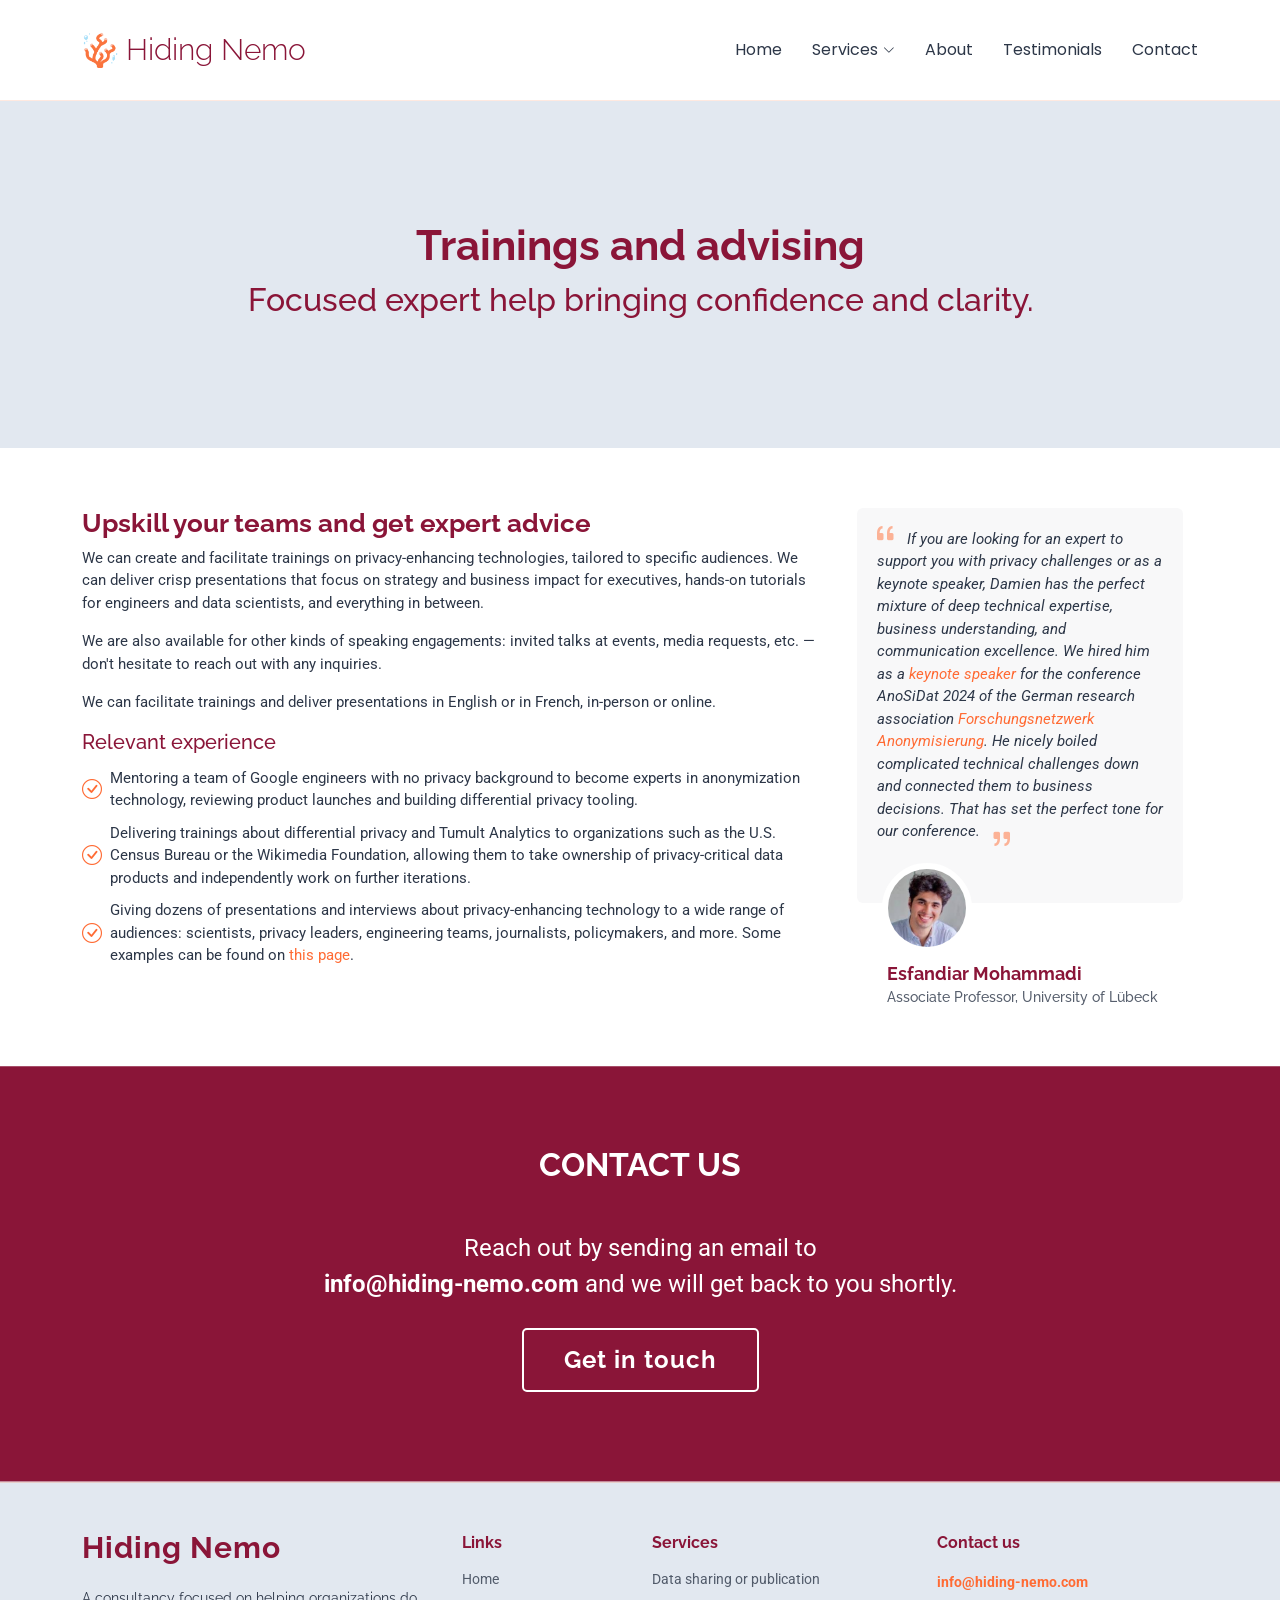
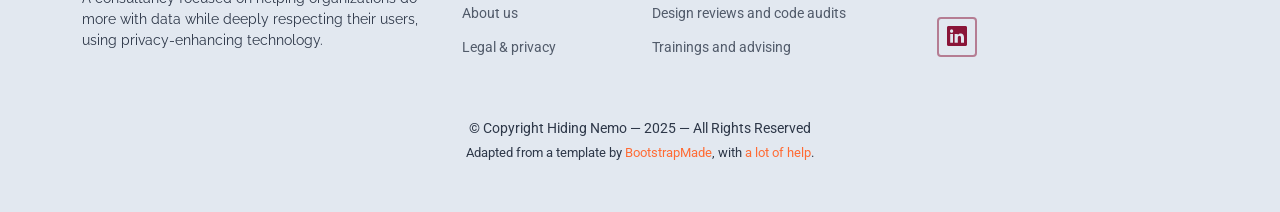
==== advising.html @ 46b13c15 "website as of october 2025" ====
<!DOCTYPE html>
<html lang="en">

<head>
  <meta charset="utf-8">
  <meta content="width=device-width, initial-scale=1.0" name="viewport">
  <title>Trainings and public speaking - Hiding Nemo</title>
  <meta name="description" content="">
  <meta name="keywords" content="">

  <!-- Favicons -->
  <link rel="apple-touch-icon" sizes="180x180" href="apple-touch-icon.png">
  <link rel="icon" type="image/png" sizes="32x32" href="favicon-32x32.png">
  <link rel="icon" type="image/png" sizes="16x16" href="favicon-16x16.png">
  <link rel="manifest" href="/site.webmanifest">

  <!-- Fonts -->
  <link href="https://fonts.googleapis.com" rel="preconnect">
  <link href="https://fonts.gstatic.com" rel="preconnect" crossorigin>
  <link href="https://fonts.googleapis.com/css2?family=Roboto:ital,wght@0,100;0,300;0,400;0,500;0,700;0,900;1,100;1,300;1,400;1,500;1,700;1,900&family=Poppins:ital,wght@0,100;0,200;0,300;0,400;0,500;0,600;0,700;0,800;0,900;1,100;1,200;1,300;1,400;1,500;1,600;1,700;1,800;1,900&family=Raleway:ital,wght@0,100;0,200;0,300;0,400;0,500;0,600;0,700;0,800;0,900;1,100;1,200;1,300;1,400;1,500;1,600;1,700;1,800;1,900&display=swap" rel="stylesheet">

  <!-- Vendor CSS Files -->
  <link href="assets/vendor/bootstrap/css/bootstrap.min.css" rel="stylesheet">
  <link href="assets/vendor/bootstrap-icons/bootstrap-icons.css" rel="stylesheet">
  <link href="assets/vendor/aos/aos.css" rel="stylesheet">
  <link href="assets/vendor/glightbox/css/glightbox.min.css" rel="stylesheet">
  <link href="assets/vendor/swiper/swiper-bundle.min.css" rel="stylesheet">

  <!-- Main CSS File -->
  <link href="assets/css/main.css" rel="stylesheet">
</head>

<body class="service-details-page">

  <header id="header" class="header d-flex align-items-center sticky-top">
    <div class="container-fluid container-xl position-relative d-flex align-items-center">

      <a href="index.html" class="logo d-flex align-items-center me-auto">
        <img src="assets/img/logo.png" alt="">
        <h1 class="sitename">Hiding Nemo</h1>
      </a>

      <nav id="navmenu" class="navmenu">
        <ul>
          <li><a href="index.html">Home<br></a></li>
          <li class="dropdown"><a href="index.html#services" class="active"><span>Services</span> <i class="bi bi-chevron-down toggle-dropdown"></i></a>
            <ul>
              <li><a href="building.html">Data sharing or publication</a></li>
              <li><a href="auditing.html">Design reviews and code audits</a></li>
              <li><a href="#main">Trainings and advising</a></li>
            </ul>
          </li>
          <li><a href="index.html#about">About</a></li>
          <li><a href="index.html#testimonials">Testimonials</a></li>
          <li><a href="index.html#contact">Contact</a></li>
        </ul>
        <i class="mobile-nav-toggle d-xl-none bi bi-list"></i>
      </nav>

    </div>
  </header>

  <main class="main">

    <!-- Page Title -->
    <div class="page-title light-background">
      <div class="container">
        <h1>Trainings and advising</h1>
        <h2>Focused expert help bringing confidence and clarity.</h2>
      </div>
    </div><!-- End Page Title -->

    <!-- Service Details Section -->
    <section id="service-details" class="service-details section">

      <div class="container">

        <div class="row gy-4">

          <div class="col-lg-8" data-aos="fade-up" data-aos-delay="200">
            <!-- TODO picture
            <img src="assets/img/services.jpg" alt="" class="img-fluid services-img">
            -->
            <h3>Upskill your teams and get expert advice</h3>
            <p>We can create and facilitate trainings on privacy-enhancing
            technologies, tailored to specific audiences. We can deliver crisp
            presentations that focus on strategy and business impact for
            executives, hands-on tutorials for engineers and data scientists,
            and everything in between.
            <p>We are also available for other kinds of speaking engagements:
            invited talks at events, media requests, etc. — don't hesitate to
            reach out with any inquiries.</p>
            <p>We can facilitate trainings and deliver presentations in English
            or in French, in-person or online.</p>

            <h5>Relevant experience</h5>
            <ul>
              <li><i class="bi bi-check-circle"></i> <span>
                Mentoring a team of Google engineers with no privacy background
                to become experts in anonymization technology, reviewing product
                launches and building differential privacy tooling.
                </span></li>
              <li><i class="bi bi-check-circle"></i> <span>
                Delivering trainings about differential privacy and Tumult
                Analytics to organizations such as the U.S. Census Bureau or the
                Wikimedia Foundation, allowing them to take ownership of
                privacy-critical data products and independently work on further
                iterations.
                </span></li>
              <li><i class="bi bi-check-circle"></i> <span>
                Giving dozens of presentations and interviews about
                privacy-enhancing technology to a wide range of audiences:
                scientists, privacy leaders, engineering teams, journalists,
                policymakers, and more. Some examples can be found on
                <a href="https://desfontain.es/serious.html#other">this page</a>.
                </span></li>
            </ul>
          </div>

          <div class="testimonials col-lg-4" data-aos="fade-up" data-aos-delay="100">
            <div class="testimonial-item">
              <p>
                <i class="bi bi-quote quote-icon-left"></i>
                <span>If you are looking for an expert to support you with
                  privacy challenges or as a keynote speaker, Damien has the
                  perfect mixture of deep technical expertise, business
                  understanding, and communication excellence. We hired him as a
                  <a href="https://desfontain.es/blog/five-stages.html">keynote speaker</a>
                  for the conference AnoSiDat 2024 of the German research
                  association
                  <a href="https://lnkd.in/ekrRB6-J">Forschungsnetzwerk Anonymisierung</a>.
                  He nicely boiled complicated technical challenges down and
                  connected them to business decisions. That has set the perfect
                  tone for our conference.</span>
                <i class="bi bi-quote quote-icon-right"></i>
              </p>
              <img src="assets/img/testimonials/esfandiar.jpeg" class="testimonial-img" alt="">
              <h3>Esfandiar Mohammadi</h3>
              <h4>Associate Professor, University of Lübeck</h4>
            </div>

          </div>
        </div>

      </div>

    </section><!-- /Service Details Section -->

    <!-- Call To Action Section -->
    <section id="contact" class="call-to-action section dark-background">

      <div class="container">
        <div class="row justify-content-center" data-aos="zoom-out" data-aos-delay="100">
          <div class="col-xl-10">
            <div class="section-title">
              <h2>Contact us</h2>
            </div>
            <div class="text-center">
              <p>Reach out by sending an email to
              <script>
                let user = "info";
                let domain = "hiding-nemo.com";
                document.write(
                  '<b><a href="mailto:' + user + '@' + domain + '">'
                  + '<span class="nowrap">'
                  + user + '@' + domain 
                  + '</span>'
                  + '</a></b>');
              </script>
              and we will get back to you shortly.</p>
              <script>
                document.write('<a class="cta-btn" href="mailto:' + user + '@' + domain + '">Get in touch</a>');
              </script>
            </div>
          </div>
        </div>
      </div>

    </section><!-- /Call To Action Section -->

  </main>

  <footer id="footer" class="footer light-background">

    <div class="container footer-top">
      <div class="row gy-4">
        <div class="col-lg-4 col-md-12 footer-about">
          <a href="index.html" class="logo d-flex align-items-center">
            <span class="sitename">Hiding Nemo</span>
          </a>
          <p>A consultancy focused on helping organizations do more with data
          while deeply respecting their users, using privacy-enhancing
          technology.</p>
        </div>

        <div class="col-lg-2 col-3 footer-links">
          <h4>Links</h4>
          <ul>
            <li><a href="index.html">Home</a></li>
            <li><a href="index.html#about">About us</a></li>
            <li><a href="legal.html">Legal &amp; privacy</a></li>
          </ul>
        </div>

        <div class="col-lg-3 col-5 footer-links">
          <h4>Services</h4>
          <ul>
            <li><a href="building.html">Data sharing or publication</a></li>
            <li><a href="auditing.html">Design reviews and code audits</a></li>
            <li><a href="advising.html">Trainings and advising</a></li>
          </ul>
        </div>

        <div class="col-lg-3 col-4 footer-contact text-center text-md-start">
          <h4>Contact us</h4>
          <p><span>
          <script>
            let before = "info";
            let after = "hiding-nemo.com";
            document.write('<b><a href="mailto:' + before + '@' + after + '">' + before+ '@' + after + '</a></b>');
          </script>
          </span></p>
          <div class="social-links d-flex mt-4">
            <a href="https://www.linkedin.com/company/hiding-nemo"><i class="bi bi-linkedin"></i></a>
          </div>
        </div>

      </div>
    </div>

    <div class="container copyright text-center mt-4">
      <p>© <span>Copyright Hiding Nemo — 2025 — All Rights Reserved</span></p>
      <div class="credits">
        <!-- All the links in the footer should remain intact. -->
        <!-- You can delete the links only if you've purchased the pro version. -->
        <!-- Licensing information: https://bootstrapmade.com/license/ -->
        Adapted from a template by <a href="https://bootstrapmade.com/">BootstrapMade</a>,
        with <a href="legal.html">a lot of help</a>.
      </div>
    </div>

  </footer>

  <!-- Scroll Top -->
  <a href="#" id="scroll-top" class="scroll-top d-flex align-items-center justify-content-center"><i class="bi bi-arrow-up-short"></i></a>

  <!-- Preloader -->
  <div id="preloader"></div>

  <!-- Vendor JS Files -->
  <script src="assets/vendor/bootstrap/js/bootstrap.bundle.min.js"></script>
  <script src="assets/vendor/php-email-form/validate.js"></script>
  <script src="assets/vendor/aos/aos.js"></script>
  <script src="assets/vendor/purecounter/purecounter_vanilla.js"></script>
  <script src="assets/vendor/glightbox/js/glightbox.min.js"></script>
  <script src="assets/vendor/swiper/swiper-bundle.min.js"></script>
  <script src="assets/vendor/imagesloaded/imagesloaded.pkgd.min.js"></script>
  <script src="assets/vendor/isotope-layout/isotope.pkgd.min.js"></script>

  <!-- Main JS File -->
  <script src="assets/js/main.js"></script>

</body>

</html>
---- assets/css/main.css ----
/**
* Template Name: OnePage
* Template URL: https://bootstrapmade.com/onepage-multipurpose-bootstrap-template/
* Updated: Aug 07 2024 with Bootstrap v5.3.3
* Author: BootstrapMade.com
* License: https://bootstrapmade.com/license/
*/

/*--------------------------------------------------------------
# Font & Color Variables
# Help: https://bootstrapmade.com/color-system/
--------------------------------------------------------------*/
/* Fonts */
:root {
  --default-font: "Roboto",  system-ui, -apple-system, "Segoe UI", Roboto, "Helvetica Neue", Arial, "Noto Sans", "Liberation Sans", sans-serif, "Apple Color Emoji", "Segoe UI Emoji", "Segoe UI Symbol", "Noto Color Emoji";
  --heading-font: "Raleway",  sans-serif;
  --nav-font: "Poppins",  sans-serif;
}

/* Global Colors - The following color variables are used throughout the website. Updating them here will change the color scheme of the entire website */
:root { 
  --background-color: #ffffff; /* White. Background color for the entire website, including individual sections */
  --default-color: #2D3748; /* Charcoal. Default color used for the majority of the text content across the entire website */
  --heading-color: #8A1538; /* Dark red. Color for headings, subheadings and title throughout the website */
  --accent-color: #FF6B34; /* Orange. Accent color that represents your brand on the website. It's used for buttons, links, and other elements that need to stand out */
  --surface-color: #ffffff; /* White. The surface color is used as a background of boxed elements within sections, such as cards, icon boxes, or other elements that require a visual separation from the global background. */
  --contrast-color: #ffffff; /* White. Contrast color for text, ensuring readability against backgrounds of accent, heading, or default colors. */
}

/* Nav Menu Colors - The following color variables are used specifically for the navigation menu. They are separate from the global colors to allow for more customization options */
:root {
  --nav-color: var(--default-color);  /* The default color of the main navmenu links */
  --nav-hover-color: var(--accent-color); /* Applied to main navmenu links when they are hovered over or active */
  --nav-mobile-background-color: var(--background-color); /* Used as the background color for mobile navigation menu */
  --nav-dropdown-background-color: var(--background-color); /* Used as the background color for dropdown items that appear when hovering over primary navigation items */
  --nav-dropdown-color: var(--nav-color); /* Used for navigation links of the dropdown items in the navigation menu. */
  --nav-dropdown-hover-color: var(--nav-hover-color); /* Similar to --nav-hover-color, this color is applied to dropdown navigation links when they are hovered over. */
}

/* Color Presets - These classes override global colors when applied to any section or element, providing reuse of the sam color scheme. */

.light-background {
  --background-color: #E2E8F0;
  --surface-color: #ffffff;
}

.dark-background {
  --background-color: #8A1538;
  --default-color: #ffffff;
  --heading-color: #ffffff;
  --surface-color: #8A1538;
  --contrast-color: #ffffff;
}

/* Smooth scroll */
:root {
  scroll-behavior: smooth;
}

/*--------------------------------------------------------------
# General Styling & Shared Classes
--------------------------------------------------------------*/
body {
  color: var(--default-color);
  background-color: var(--background-color);
  font-family: var(--default-font);
}

a {
  color: var(--accent-color);
  text-decoration: none;
  transition: 0.3s;
}

a:hover {
  color: color-mix(in srgb, var(--accent-color), transparent 25%);
  text-decoration: none;
}

h1,
h2,
h3,
h4,
h5,
h6 {
  color: var(--heading-color);
  font-family: var(--heading-font);
}

p {
  text-wrap: pretty;
}

/*--------------------------------------------------------------
# Global Header
--------------------------------------------------------------*/
.header {
  color: var(--default-color);
  background-color: var(--background-color);
  padding: 20px 0;
  transition: all 0.5s;
  z-index: 997;
  border-bottom: 1px solid color-mix(in srgb, var(--accent-color), transparent 85%);
}

.header .logo {
  line-height: 1;
}

.header .logo img {
  max-height: 36px;
  margin-right: 8px;
}

.header .logo h1 {
  font-size: 30px;
  margin: 0;
  font-weight: 300;
  color: var(--heading-color);
}

.header .btn-getstarted,
.header .btn-getstarted:focus {
  color: var(--contrast-color);
  background: var(--accent-color);
  font-size: 14px;
  padding: 8px 25px;
  margin: 0 0 0 30px;
  border-radius: 4px;
  transition: 0.3s;
}

.header .btn-getstarted:hover,
.header .btn-getstarted:focus:hover {
  color: var(--contrast-color);
  background: color-mix(in srgb, var(--accent-color), transparent 15%);
}

@media (max-width: 1200px) {
  .header .logo {
    order: 1;
  }

  .header .btn-getstarted {
    order: 2;
    margin: 0 15px 0 0;
    padding: 6px 15px;
  }

  .header .navmenu {
    order: 3;
  }
}

.scrolled .header {
  border-color: var(--contrast-color);
  box-shadow: 0px 0 18px rgba(0, 0, 0, 0.1);
}

/*--------------------------------------------------------------
# Navigation Menu
--------------------------------------------------------------*/
/* Navmenu - Desktop */
@media (min-width: 1200px) {
  .navmenu {
    padding: 0;
  }

  .navmenu ul {
    margin: 0;
    padding: 0;
    display: flex;
    list-style: none;
    align-items: center;
  }

  .navmenu li {
    position: relative;
  }

  .navmenu a,
  .navmenu a:focus {
    color: var(--nav-color);
    padding: 18px 15px;
    font-size: 16px;
    font-family: var(--nav-font);
    font-weight: 400;
    display: flex;
    align-items: center;
    justify-content: space-between;
    white-space: nowrap;
    transition: 0.3s;
  }

  .navmenu a i,
  .navmenu a:focus i {
    font-size: 12px;
    line-height: 0;
    margin-left: 5px;
    transition: 0.3s;
  }

  .navmenu li:last-child a {
    padding-right: 0;
  }

  .navmenu li:hover>a,
  .navmenu .active,
  .navmenu .active:focus {
    color: var(--nav-hover-color);
  }

  .navmenu .dropdown ul {
    margin: 0;
    padding: 10px 0;
    background: var(--nav-dropdown-background-color);
    display: block;
    position: absolute;
    visibility: hidden;
    left: 14px;
    top: 130%;
    opacity: 0;
    transition: 0.3s;
    border-radius: 4px;
    z-index: 99;
    box-shadow: 0px 0px 30px rgba(0, 0, 0, 0.1);
  }

  .navmenu .dropdown ul li {
    min-width: 200px;
  }

  .navmenu .dropdown ul a {
    padding: 10px 20px;
    font-size: 15px;
    text-transform: none;
    color: var(--nav-dropdown-color);
  }

  .navmenu .dropdown ul a i {
    font-size: 12px;
  }

  .navmenu .dropdown ul a:hover,
  .navmenu .dropdown ul .active,
  .navmenu .dropdown ul li:hover>a {
    color: var(--nav-dropdown-hover-color);
  }

  .navmenu .dropdown:hover>ul {
    opacity: 1;
    top: 100%;
    visibility: visible;
  }

  .navmenu .dropdown .dropdown ul {
    top: 0;
    left: -90%;
    visibility: hidden;
  }

  .navmenu .dropdown .dropdown:hover>ul {
    opacity: 1;
    top: 0;
    left: -100%;
    visibility: visible;
  }
}

/* Navmenu - Mobile */
@media (max-width: 1199px) {
  .mobile-nav-toggle {
    color: var(--nav-color);
    font-size: 28px;
    line-height: 0;
    margin-right: 10px;
    cursor: pointer;
    transition: color 0.3s;
  }

  .navmenu {
    padding: 0;
    z-index: 9997;
  }

  .navmenu ul {
    display: none;
    list-style: none;
    position: absolute;
    inset: 60px 20px 20px 20px;
    padding: 10px 0;
    margin: 0;
    border-radius: 6px;
    background-color: var(--nav-mobile-background-color);
    overflow-y: auto;
    transition: 0.3s;
    z-index: 9998;
    box-shadow: 0px 0px 30px rgba(0, 0, 0, 0.1);
  }

  .navmenu a,
  .navmenu a:focus {
    color: var(--nav-dropdown-color);
    padding: 10px 20px;
    font-family: var(--nav-font);
    font-size: 17px;
    font-weight: 500;
    display: flex;
    align-items: center;
    justify-content: space-between;
    white-space: nowrap;
    transition: 0.3s;
  }

  .navmenu a i,
  .navmenu a:focus i {
    font-size: 12px;
    line-height: 0;
    margin-left: 5px;
    width: 30px;
    height: 30px;
    display: flex;
    align-items: center;
    justify-content: center;
    border-radius: 50%;
    transition: 0.3s;
    background-color: color-mix(in srgb, var(--accent-color), transparent 90%);
  }

  .navmenu a i:hover,
  .navmenu a:focus i:hover {
    background-color: var(--accent-color);
    color: var(--contrast-color);
  }

  .navmenu a:hover,
  .navmenu .active,
  .navmenu .active:focus {
    color: var(--nav-dropdown-hover-color);
  }

  .navmenu .active i,
  .navmenu .active:focus i {
    background-color: var(--accent-color);
    color: var(--contrast-color);
    transform: rotate(180deg);
  }

  .navmenu .dropdown ul {
    position: static;
    display: none;
    z-index: 99;
    padding: 10px 0;
    margin: 10px 20px;
    background-color: var(--nav-dropdown-background-color);
    border: 1px solid color-mix(in srgb, var(--default-color), transparent 90%);
    box-shadow: none;
    transition: all 0.5s ease-in-out;
  }

  .navmenu .dropdown ul ul {
    background-color: rgba(33, 37, 41, 0.1);
  }

  .navmenu .dropdown>.dropdown-active {
    display: block;
    background-color: rgba(33, 37, 41, 0.03);
  }

  .mobile-nav-active {
    overflow: hidden;
  }

  .mobile-nav-active .mobile-nav-toggle {
    color: #fff;
    position: absolute;
    font-size: 32px;
    top: 15px;
    right: 15px;
    margin-right: 0;
    z-index: 9999;
  }

  .mobile-nav-active .navmenu {
    position: fixed;
    overflow: hidden;
    inset: 0;
    background: rgba(33, 37, 41, 0.8);
    transition: 0.3s;
  }

  .mobile-nav-active .navmenu>ul {
    display: block;
  }
}

/*--------------------------------------------------------------
# Global Footer
--------------------------------------------------------------*/
.footer {
  color: var(--default-color);
  background-color: var(--background-color);
  border-top: 1px solid color-mix(in srgb, var(--accent-color), transparent 80%);
  font-size: 14px;
  padding-bottom: 50px;
  position: relative;
}

.footer .footer-top {
  padding-top: 50px;
}

.footer .footer-about .logo {
  line-height: 1;
  margin-bottom: 25px;
}

.footer .footer-about .logo img {
  max-height: 40px;
  margin-right: 6px;
}

.footer .footer-about .logo span {
  color: var(--heading-color);
  font-size: 30px;
  font-weight: 700;
  letter-spacing: 1px;
  font-family: var(--heading-font);
}

.footer .footer-about p {
  font-size: 14px;
  font-family: var(--heading-font);
}

.footer .social-links a {
  display: flex;
  align-items: center;
  justify-content: center;
  width: 40px;
  height: 40px;
  border-radius: 4px;
  border: 2px solid color-mix(in srgb, var(--heading-color), transparent 50%);
  font-size: 20px;
  color: var(--heading-color);
  margin-right: 10px;
  transition: 0.3s;
}

.footer .social-links a:hover {
  background-color: var(--heading-color);
  color: var(--contrast-color);
  border-color: var(--heading-color);
}

.footer h4 {
  font-size: 16px;
  font-weight: bold;
  position: relative;
  padding-bottom: 12px;
}

.footer .footer-links {
  margin-bottom: 30px;
}

.footer .footer-links ul {
  list-style: none;
  padding: 0;
  margin: 0;
}

.footer .footer-links ul i {
  padding-right: 2px;
  font-size: 12px;
  line-height: 0;
}

.footer .footer-links ul li {
  padding: 10px 0;
  display: flex;
  align-items: center;
}

.footer .footer-links ul li:first-child {
  padding-top: 0;
}

.footer .footer-links ul a {
  color: color-mix(in srgb, var(--default-color), transparent 20%);
  display: inline-block;
  line-height: 1;
}

.footer .footer-links ul a:hover {
  color: var(--accent-color);
}

.footer .footer-contact p {
  margin-bottom: 5px;
}

/*
.footer .copyright {
  padding-top: 25px;
  padding-bottom: 25px;
  background-color: var(--accent-color);
  color: var(--contrast-color);
}
*/

.footer .copyright p {
  margin-bottom: 0;
}

.footer .credits {
  margin-top: 4px;
  font-size: 13px;
}

/*
.footer .credits a {
  color: color-mix(in srgb, var(--contrast-color), transparent 30%);
}
*/

/*--------------------------------------------------------------
# Preloader
--------------------------------------------------------------*/
#preloader {
  position: fixed;
  inset: 0;
  z-index: 999999;
  overflow: hidden;
  background: var(--background-color);
  transition: all 0.6s ease-out;
}

#preloader:before {
  content: "";
  position: fixed;
  top: calc(50% - 30px);
  left: calc(50% - 30px);
  border: 6px solid #ffffff;
  border-color: var(--accent-color) transparent var(--accent-color) transparent;
  border-radius: 50%;
  width: 60px;
  height: 60px;
  animation: animate-preloader 1.5s linear infinite;
}

@keyframes animate-preloader {
  0% {
    transform: rotate(0deg);
  }

  100% {
    transform: rotate(360deg);
  }
}

/*--------------------------------------------------------------
# Scroll Top Button
--------------------------------------------------------------*/
.scroll-top {
  position: fixed;
  visibility: hidden;
  opacity: 0;
  right: 15px;
  bottom: 15px;
  z-index: 99999;
  background-color: var(--accent-color);
  width: 40px;
  height: 40px;
  border-radius: 4px;
  transition: all 0.4s;
}

.scroll-top i {
  font-size: 24px;
  color: var(--contrast-color);
  line-height: 0;
}

.scroll-top:hover {
  background-color: color-mix(in srgb, var(--accent-color), transparent 20%);
  color: var(--contrast-color);
}

.scroll-top.active {
  visibility: visible;
  opacity: 1;
}

/*--------------------------------------------------------------
# Disable aos animation delay on mobile devices
--------------------------------------------------------------*/
@media screen and (max-width: 767px) {
  [data-aos-delay] {
    transition-delay: 0 !important;
  }
}

/*--------------------------------------------------------------
# Global Page Titles & Breadcrumbs
--------------------------------------------------------------*/
.page-title {
  color: var(--default-color);
  background-color: var(--background-color);
  padding: 120px 0;
  text-align: center;
  position: relative;
}

.page-title h1 {
  font-size: 42px;
  font-weight: 700;
  margin-bottom: 10px;
}

.page-title .breadcrumbs ol {
  display: flex;
  flex-wrap: wrap;
  list-style: none;
  justify-content: center;
  padding: 0;
  margin: 0;
  font-size: 16px;
  font-weight: 400;
}

.page-title .breadcrumbs ol a {
  color: color-mix(in srgb, var(--default-color), transparent 20%);
}

.page-title .breadcrumbs ol li+li {
  padding-left: 10px;
}

.page-title .breadcrumbs ol li+li::before {
  content: "/";
  display: inline-block;
  padding-right: 10px;
  color: color-mix(in srgb, var(--default-color), transparent 70%);
}

/*--------------------------------------------------------------
# Global Sections
--------------------------------------------------------------*/
section,
.section {
  color: var(--default-color);
  background-color: var(--background-color);
  padding: 60px 0;
  scroll-margin-top: 100px;
  overflow: clip;
}

@media (max-width: 1199px) {

  section,
  .section {
    scroll-margin-top: 76px;
  }
}

/*--------------------------------------------------------------
# Global Section Titles
--------------------------------------------------------------*/
.section-title {
  text-align: center;
  padding-bottom: 30px;
  position: relative;
}

.section-title h2 {
  font-size: 32px;
  font-weight: 700;
  margin-bottom: 15px;
  text-transform: uppercase;
}

.section-title p {
  margin-bottom: 0;
}

/*--------------------------------------------------------------
# Hero Section
--------------------------------------------------------------*/
.hero {
  width: 100%;
  min-height: calc(100vh - 300px);
  position: relative;
  display: flex;
  align-items: center;
  justify-content: center;
  padding: 120px 0 60px 0;
  overflow: hidden;
  /*
  background: color-mix(in srgb, var(--nav-color), transparent 80%);
  background-image: url("../img/cartographer.png");
  */
}

.hero:before {
  content: "";
  background: radial-gradient(ellipse at 50% 50%, rgba(255, 255, 255, 0.8) 0%, rgba(255, 255, 255, 0.7) 35%, rgba(255, 255, 255, 0.2) 100%);
  position: absolute;
  inset: 0;
  z-index: 2;
}

.hero img {
  position: absolute;
  inset: 0;
  display: block;
  width: 100%;
  height: 100%;
  object-fit: cover;
  z-index: 1;
}

.hero .container {
  position: relative;
  z-index: 3;
}

.hero h2 {
  margin: 0;
  font-size: 56px;
  font-weight: 700;
  line-height: 72px;
  text-wrap: balance;
}

.hero p {
  margin: 40px 0;
  font-size: 24px;
  color: var(--default-color);
  text-wrap: balance;
}

.hero h3 {
  font-weight: 600;
  font-size: 32px;
  color: var(--accent-color);
  cursor: pointer;
}

@media (max-width: 991px) {
  .hero h2 {
    font-size: 40px;
    line-height: 52px;
  }

  .hero p {
    font-size: 21px;
  }

  .hero h3 {
    font-size: 28px;
  }
}

@media (max-width: 767px) {
  .hero h2 {
    font-size: 32px;
    line-height: 42px;
  }

  .hero p {
    font-size: 18px;
  }

  .hero h3 {
    font-size: 24px;
  }
}


.hero .btn-get-started {
  color: var(--contrast-color);
  background: var(--accent-color);
  font-weight: 600;
  font-size: 16px;
  letter-spacing: 0.5px;
  display: inline-block;
  padding: 14px 50px;
  border-radius: 5px;
  transition: 0.5s;
  margin-top: 30px;
}

.hero .btn-get-started:hover {
  background: color-mix(in srgb, var(--accent-color), transparent 15%);
}

.hero .icon-box {
  background-color: var(--surface-color);
  padding: 50px 30px;
  position: relative;
  overflow: hidden;
  box-shadow: 0 0 29px 0 rgba(0, 0, 0, 0.1);
  transition: all 0.3s ease-in-out;
  border-radius: 8px;
  z-index: 1;
  height: 100%;
  width: 100%;
}

.hero .icon-box .title {
  font-weight: 700;
  margin-bottom: 15px;
  font-size: 18px;
}

.hero .icon-box .title a {
  color: var(--heading-color);
  transition: 0.3s;
}

.hero .icon-box .description {
  font-size: 15px;
  margin-bottom: 0;
  color: color-mix(in srgb, var(--default-color), transparent 40%);
}

.hero .icon-box .icon {
  margin-bottom: 20px;
  padding-top: 10px;
  display: inline-block;
  transition: all 0.3s ease-in-out;
  font-size: 36px;
  line-height: 1;
  color: var(--accent-color);
}

@media (min-width: 640px) {
  .hero .icon-box:hover {
    transform: scale(1.08);
  }

  .hero .icon-box:hover .title a {
    color: var(--accent-color);
  }
}

/*--------------------------------------------------------------
# About Section
--------------------------------------------------------------*/
.about ul {
  list-style: none;
  padding: 0;
}

.about ul li {
  padding-bottom: 5px;
  display: flex;
  align-items: center;
}

.about ul i {
  font-size: 20px;
  padding-right: 4px;
  color: var(--accent-color);
}

/*--------------------------------------------------------------
# Stats Section
--------------------------------------------------------------*/
.stats {
  padding: 30px 0;
}

.stats .stats-item {
  padding: 30px;
  width: 100%;
}

.stats .stats-item span {
  font-size: 48px;
  display: block;
  color: var(--accent-color);
  font-weight: 700;
}

.stats .stats-item p {
  color: color-mix(in srgb, var(--default-color), transparent 40%);
  padding: 0;
  margin: 0;
  font-family: var(--heading-font);
  font-size: 15px;
  font-weight: 600;
}

/*--------------------------------------------------------------
# About Alt Section
--------------------------------------------------------------*/
.about-alt .content h3 {
  font-size: 1.75rem;
  font-weight: 700;
}

.about-alt .content ul {
  list-style: none;
  padding: 0;
}

.about-alt .content ul li {
  padding: 10px 0 0 0;
  display: flex;
}

.about-alt .content ul i {
  color: var(--accent-color);
  margin-right: 0.5rem;
  line-height: 1.2;
  font-size: 1.25rem;
}

.about-alt .content p:last-child {
  margin-bottom: 0;
}

.headshot-container {
  position: relative;
  width: 100%;
  height: 100%;
}

.headshot-container::before {
  content: "";
  position: absolute;
  width: 100%;
  height: 100%;
  background-image: url("../img/headshot-50.jpg");
  background-repeat: no-repeat;
  background-size: cover;
  background-position: center;
}

/*--------------------------------------------------------------
# Clients Section
--------------------------------------------------------------*/
.clients {
  padding: 20px 0;
}

.clients .client-logo {
  display: flex;
  justify-content: center;
  align-items: center;
  overflow: hidden;
}

.clients .client-logo img {
  padding: 20px 40px;
  transition: 0.3s;
  opacity: 0.8;
  filter: grayscale(100);
}

.clients .client-logo img:hover {
  filter: none;
  opacity: 1;
  transform: scale(1.1);
}

@media (max-width: 640px) {
  .clients .client-logo img {
    padding: 20px;
  }
}

/*--------------------------------------------------------------
# Testimonials Section
--------------------------------------------------------------*/
.testimonials .testimonials-carousel,
.testimonials .testimonials-slider {
  overflow: hidden;
}

.testimonials .testimonial-item {
  box-sizing: content-box;
  min-height: 320px;
}

.testimonials .testimonial-item .testimonial-img {
  width: 90px;
  border-radius: 50%;
  margin: -40px 0 0 40px;
  position: relative;
  z-index: 2;
  border: 6px solid var(--background-color);
}

.testimonials .testimonial-item h3 {
  font-size: 18px;
  font-weight: bold;
  margin: 10px 0 5px 45px;
}

.testimonials .testimonial-item h4 {
  font-size: 14px;
  color: color-mix(in srgb, var(--default-color), transparent 20%);
  margin: 0 0 0 45px;
}

.testimonials .testimonial-item .quote-icon-left,
.testimonials .testimonial-item .quote-icon-right {
  color: color-mix(in srgb, var(--accent-color), transparent 50%);
  font-size: 26px;
  line-height: 0;
}

.testimonials .testimonial-item .quote-icon-left {
  display: inline-block;
  left: -5px;
  position: relative;
}

.testimonials .testimonial-item .quote-icon-right {
  display: inline-block;
  right: -5px;
  position: relative;
  top: 10px;
  transform: scale(-1, -1);
}

.testimonials .testimonial-item p {
  font-style: italic;
  margin: 0 15px 0 15px;
  padding: 20px 20px 60px 20px;
  background: color-mix(in srgb, var(--default-color), transparent 97%);
  position: relative;
  border-radius: 6px;
  position: relative;
  z-index: 1;
}

.testimonials .swiper-wrapper {
  height: auto;
}

.testimonials .swiper-pagination {
  margin-top: 20px;
  position: relative;
}

.testimonials .swiper-pagination .swiper-pagination-bullet {
  width: 12px;
  height: 12px;
  background-color: var(--background-color);
  opacity: 1;
  border: 1px solid var(--accent-color);
}

.testimonials .swiper-pagination .swiper-pagination-bullet-active {
  background-color: var(--accent-color);
}

/*--------------------------------------------------------------
# Services Section
--------------------------------------------------------------*/
.services .service-item {
  background-color: var(--surface-color);
  box-shadow: 0px 5px 90px 0px rgba(0, 0, 0, 0.1);
  height: 100%;
  padding: 60px 30px;
  text-align: center;
  transition: 0.3s;
  border-radius: 5px;
  display: inline-flex;
  flex-direction: column;
  justify-content: space-between;
  align-items: center;
}

.services .service-item .icon {
  margin: 0 auto;
  width: 100px;
  height: 100px;
  display: flex;
  align-items: center;
  justify-content: center;
  transition: ease-in-out 0.3s;
  position: relative;
}

.services .service-item .icon i {
  font-size: 36px;
  transition: 0.5s;
  position: relative;
}

.services .service-item .icon svg {
  position: absolute;
  top: 0;
  left: 0;
}

.services .service-item .icon svg path {
  transition: 0.5s;
  fill: color-mix(in srgb, var(--default-color), transparent 95%);
}

.services .service-item h3 {
  text-align: left;
  font-weight: 700;
  margin: 10px 0 15px 0;
  font-size: 24px;
}

.services .service-item p {
  text-align: left;
  line-height: 24px;
  font-size: 16px;
  margin-bottom: 0;
}

.services .service-item:hover {
  box-shadow: 0px 5px 35px 0px rgba(0, 0, 0, 0.1);
}

/* Read more buttons (originally in the About section) */
.services .service-item .read-more {
  background: var(--accent-color);
  color: var(--contrast-color);
  font-family: var(--heading-font);
  font-weight: 700;
  font-size: 16px;
  letter-spacing: 1px;
  padding: 10px 28px;
  border-radius: 5px;
  transition: 0.3s;
  display: inline-flex;
  align-items: center;
  justify-content: center;
  border: 2px solid var(--accent-color);
}

.services .service-item .read-more i {
  font-size: 18px;
  margin-left: 5px;
  line-height: 0;
  transition: 0.3s;
  color: var(--contrast-color);
}

.services .service-item .read-more:hover {
  background: var(--surface-color);
  border: 2px solid var(--accent-color);
  color: var(--accent-color);
}

.services .service-item .read-more:hover i {
  color: var(--accent-color);
  transform: translate(5px, 0);
}

.services .service-item i {
  color: var(--accent-color);
}

.services .service-item:hover .icon i {
  color: #fff;
}

.services .service-item:hover .icon path {
  fill: var(--accent-color);
}
/*--------------------------------------------------------------
# Call To Action Section
--------------------------------------------------------------*/
.call-to-action {
  padding: 80px 0;
  position: relative;
  clip-path: inset(0);
}

.call-to-action h3 {
  font-size: 28px;
  font-weight: 700;
  color: var(--default-color);
}

.call-to-action p {
  color: var(--default-color);
  font-size: 24px;
  text-wrap: balance;
}

.call-to-action a {
  color: var(--default-color);
}

.call-to-action a:hover {
  color: var(--accent-color);
}

.call-to-action .cta-btn {
  font-family: var(--heading-font);
  font-weight: 700;
  font-size: 24px;
  letter-spacing: 1px;
  display: inline-block;
  padding: 12px 40px;
  border-radius: 5px;
  transition: 0.5s;
  margin: 10px;
  border: 2px solid var(--contrast-color);
  color: var(--contrast-color);
}

.call-to-action .cta-btn:hover {
  background: var(--contrast-color);
  color: var(--surface-color);
  border: 2px solid var(--heading-color);
}

/*--------------------------------------------------------------
# Service Details Section
--------------------------------------------------------------*/
.service-details .services-list {
  background-color: var(--surface-color);
  padding: 10px 30px;
  border: 1px solid color-mix(in srgb, var(--default-color), transparent 90%);
  margin-bottom: 20px;
}

.service-details .services-list a {
  display: block;
  line-height: 1;
  padding: 8px 0 8px 15px;
  border-left: 3px solid color-mix(in srgb, var(--default-color), transparent 70%);
  margin: 20px 0;
  color: color-mix(in srgb, var(--default-color), transparent 20%);
  transition: 0.3s;
}

.service-details .services-list a.active {
  color: var(--heading-color);
  font-weight: 700;
  border-color: var(--accent-color);
}

.service-details .services-list a:hover {
  border-color: var(--accent-color);
}

.service-details .services-img {
  margin-bottom: 20px;
}

.service-details h3 {
  font-size: 26px;
  font-weight: 700;
}

.service-details h4 {
  font-size: 20px;
  font-weight: 700;
}

.service-details p {
  font-size: 15px;
}

.service-details ul {
  list-style: none;
  padding: 0;
  font-size: 15px;
}

.service-details ul li {
  padding: 5px 0;
  display: flex;
  align-items: center;
}

.service-details ul i {
  font-size: 20px;
  margin-right: 8px;
  color: var(--accent-color);
}

/*--------------------------------------------------------------
# Fixing stuff
--------------------------------------------------------------*/
/* Larger line height on the last line of the testimonials */
.bi-quote::before {
  line-height: unset;
}

/* Prevent bolding in service page testimonial job titles */
.testimonials .testimonial-item h4 {
  font-weight: 500;
}


#copy-success-icon {
  display: none;
}

.nowrap {
  white-space: nowrap;
}
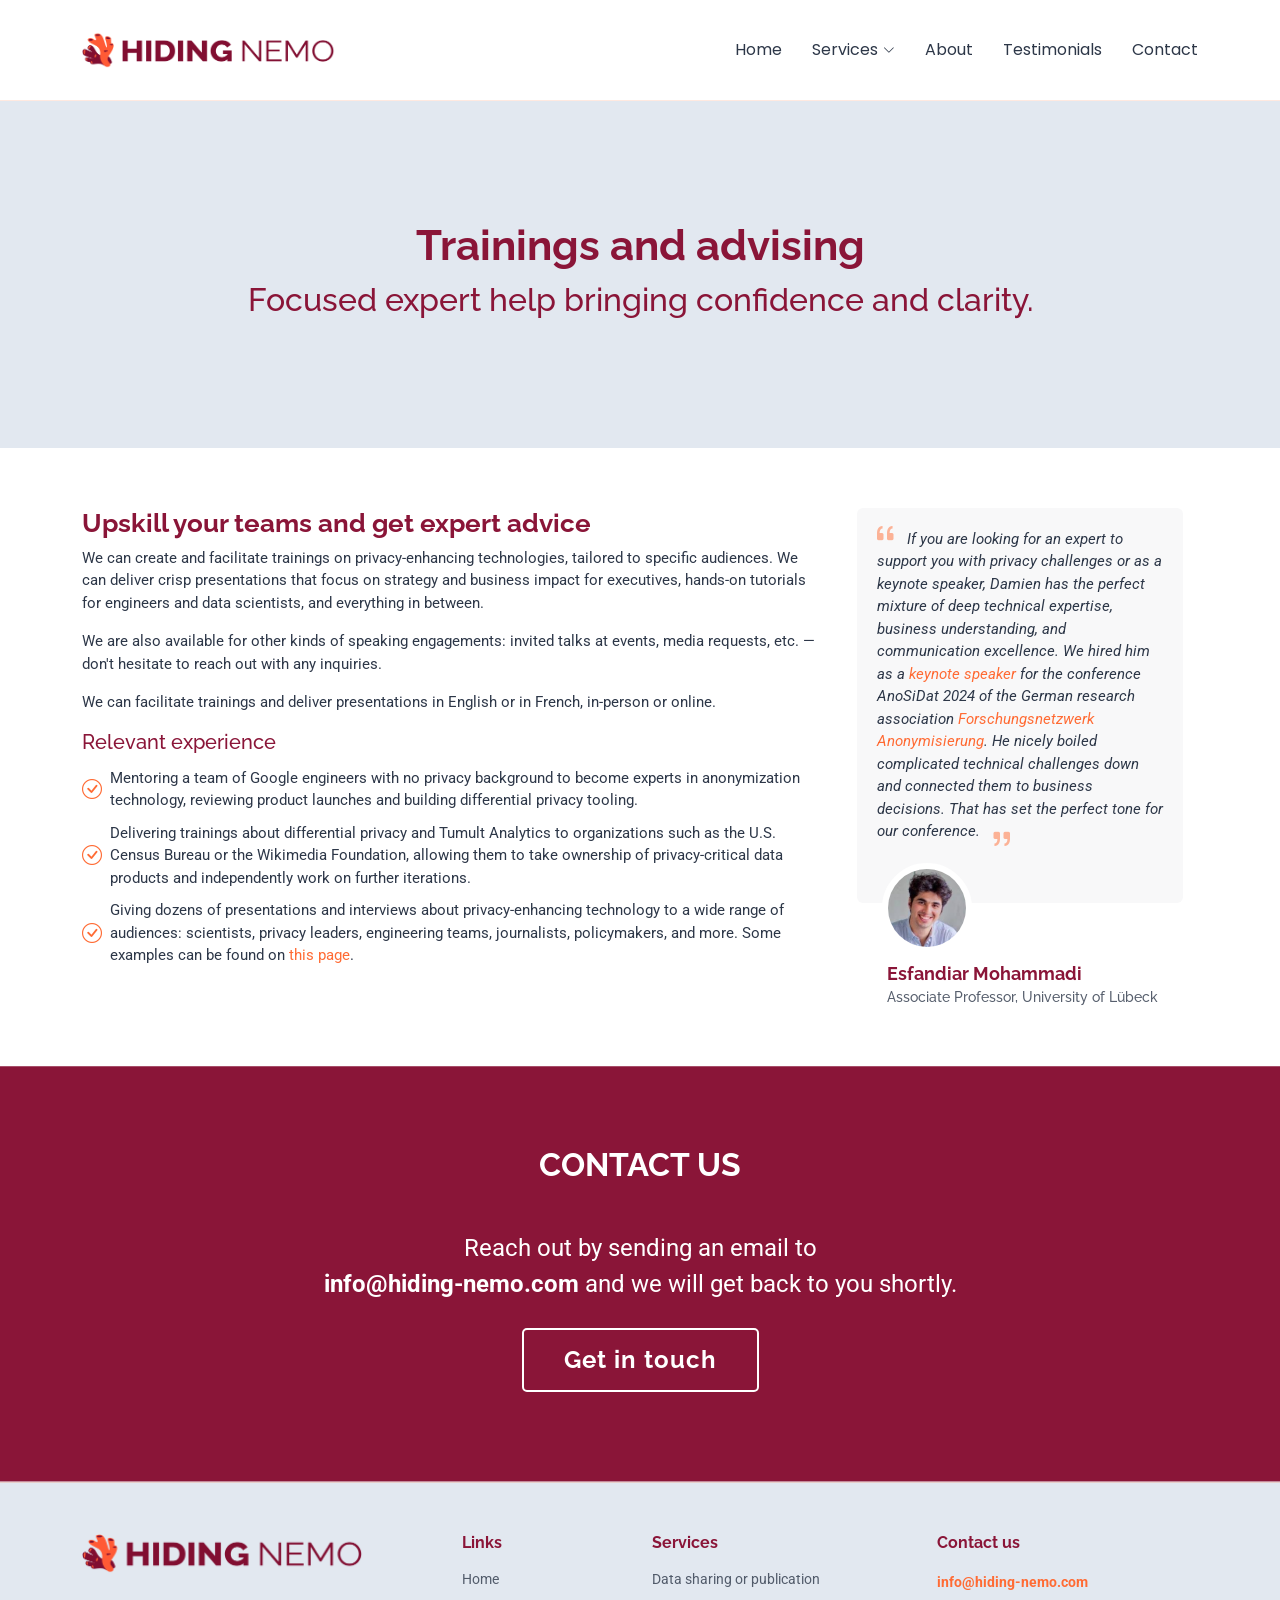
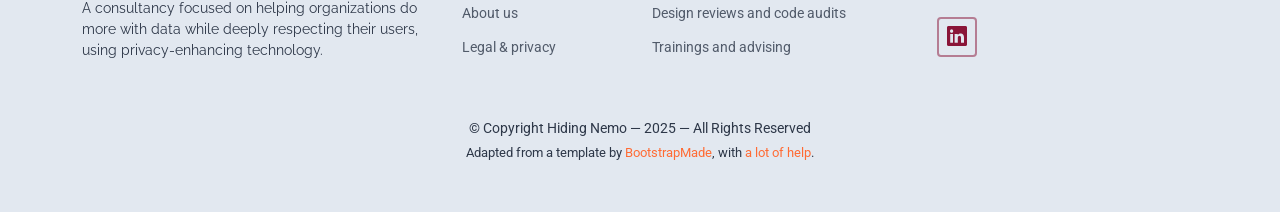
==== commit e0386410: "update logo" ====
--- a/advising.html
+++ b/advising.html
@@ -36,8 +36,7 @@
     <div class="container-fluid container-xl position-relative d-flex align-items-center">
 
       <a href="index.html" class="logo d-flex align-items-center me-auto">
-        <img src="assets/img/logo.png" alt="">
-        <h1 class="sitename">Hiding Nemo</h1>
+        <img src="assets/img/logo-typo.webp" alt="Hiding Nemo logo and company name">
       </a>
 
       <nav id="navmenu" class="navmenu">
@@ -186,7 +185,7 @@
       <div class="row gy-4">
         <div class="col-lg-4 col-md-12 footer-about">
           <a href="index.html" class="logo d-flex align-items-center">
-            <span class="sitename">Hiding Nemo</span>
+            <img src="assets/img/logo-typo.webp" alt="Hiding Nemo logo and company name">
           </a>
           <p>A consultancy focused on helping organizations do more with data
           while deeply respecting their users, using privacy-enhancing
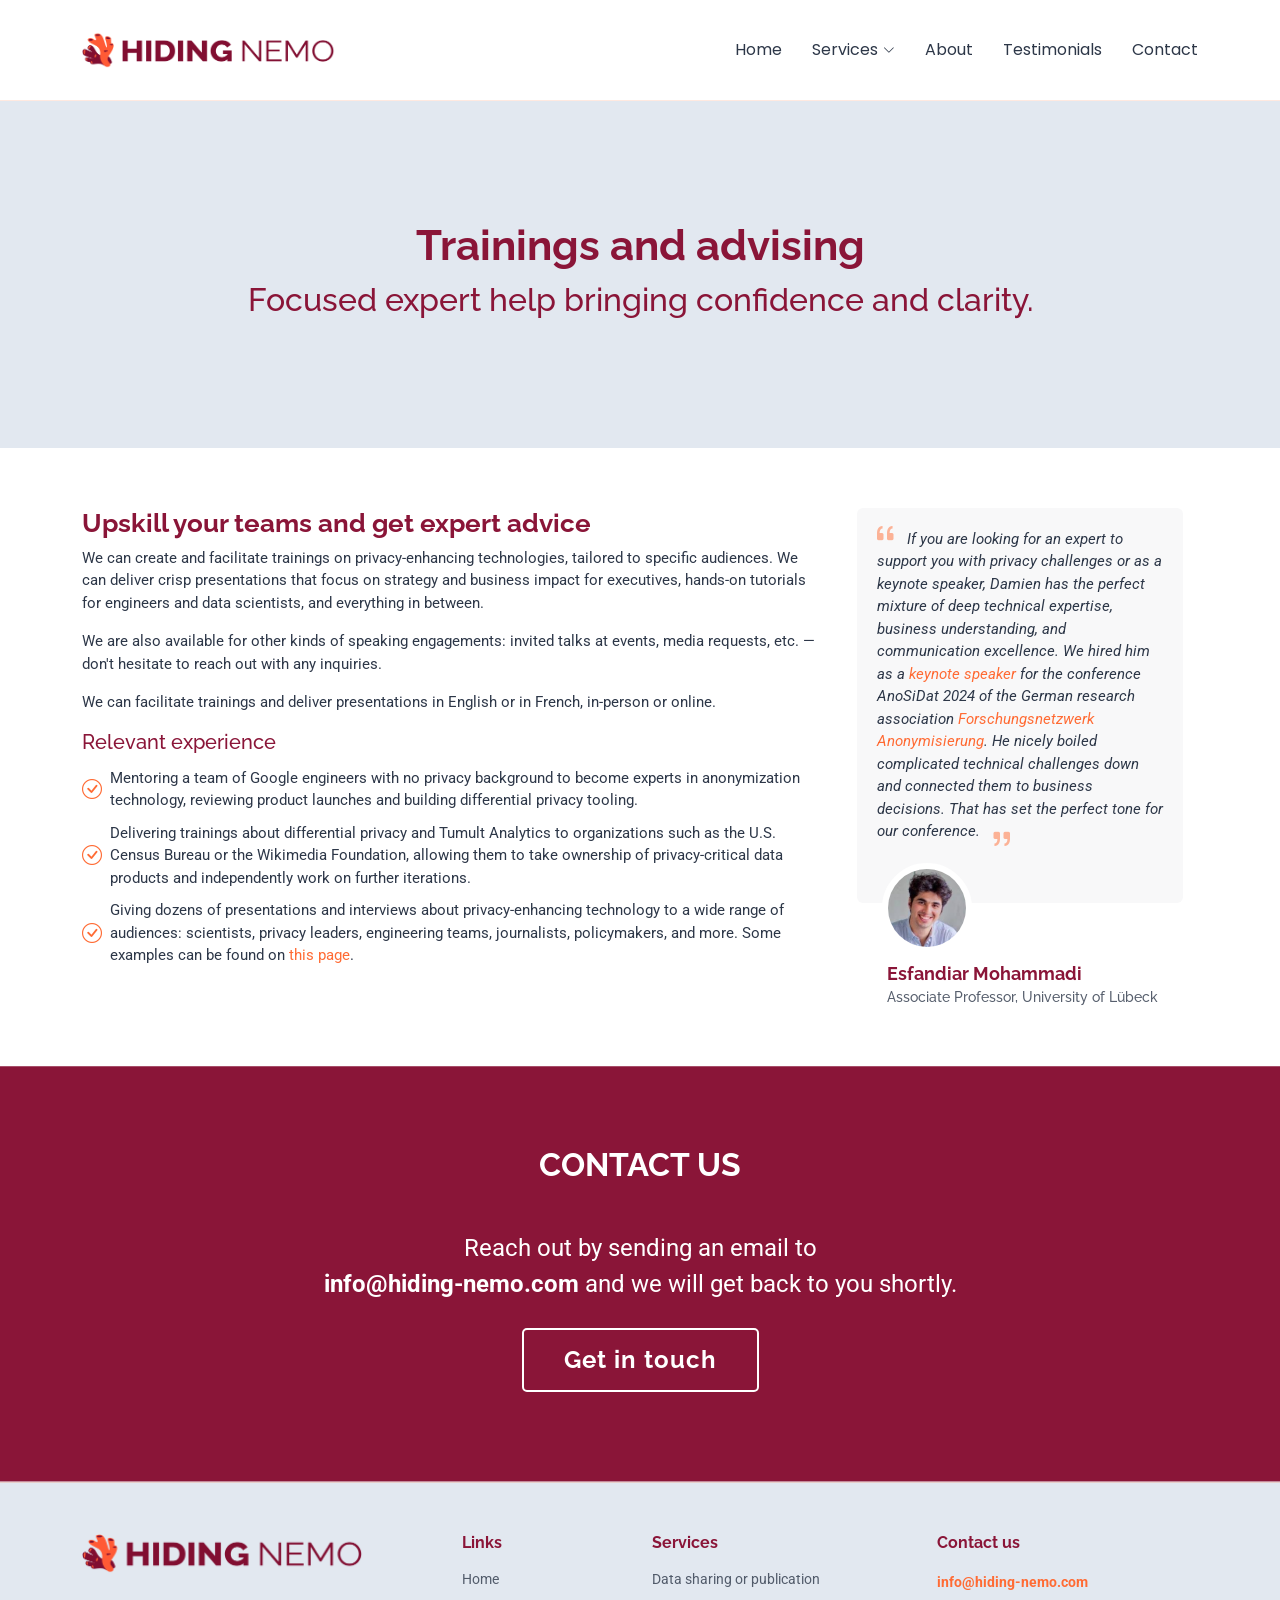
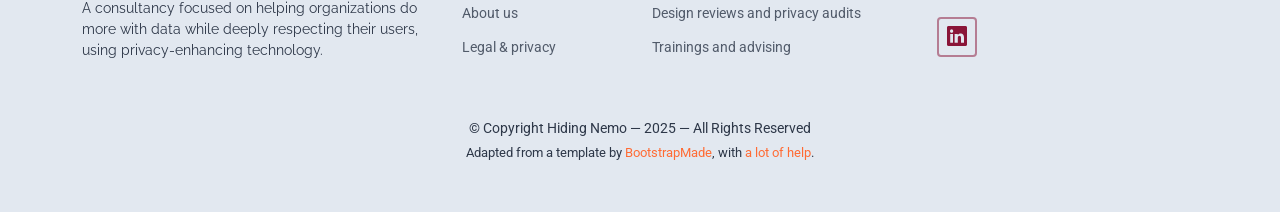
==== commit 8ead208b: "openresearch testimonial, more logos" ====
--- a/advising.html
+++ b/advising.html
@@ -9,10 +9,12 @@
   <meta name="keywords" content="">
 
   <!-- Favicons -->
-  <link rel="apple-touch-icon" sizes="180x180" href="apple-touch-icon.png">
-  <link rel="icon" type="image/png" sizes="32x32" href="favicon-32x32.png">
-  <link rel="icon" type="image/png" sizes="16x16" href="favicon-16x16.png">
-  <link rel="manifest" href="/site.webmanifest">
+  <link rel="icon" type="image/png" href="/favicon-96x96.png" sizes="96x96" />
+  <link rel="icon" type="image/svg+xml" href="/favicon.svg" />
+  <link rel="shortcut icon" href="/favicon.ico" />
+  <link rel="apple-touch-icon" sizes="180x180" href="/apple-touch-icon.png" />
+  <meta name="apple-mobile-web-app-title" content="Hiding Nemo" />
+  <link rel="manifest" href="/site.webmanifest" />
 
   <!-- Fonts -->
   <link href="https://fonts.googleapis.com" rel="preconnect">
@@ -45,7 +47,7 @@
           <li class="dropdown"><a href="index.html#services" class="active"><span>Services</span> <i class="bi bi-chevron-down toggle-dropdown"></i></a>
             <ul>
               <li><a href="building.html">Data sharing or publication</a></li>
-              <li><a href="auditing.html">Design reviews and code audits</a></li>
+              <li><a href="auditing.html">Design reviews and privacy audits</a></li>
               <li><a href="#main">Trainings and advising</a></li>
             </ul>
           </li>
@@ -205,7 +207,7 @@
           <h4>Services</h4>
           <ul>
             <li><a href="building.html">Data sharing or publication</a></li>
-            <li><a href="auditing.html">Design reviews and code audits</a></li>
+            <li><a href="auditing.html">Design reviews and privacy audits</a></li>
             <li><a href="advising.html">Trainings and advising</a></li>
           </ul>
         </div>
